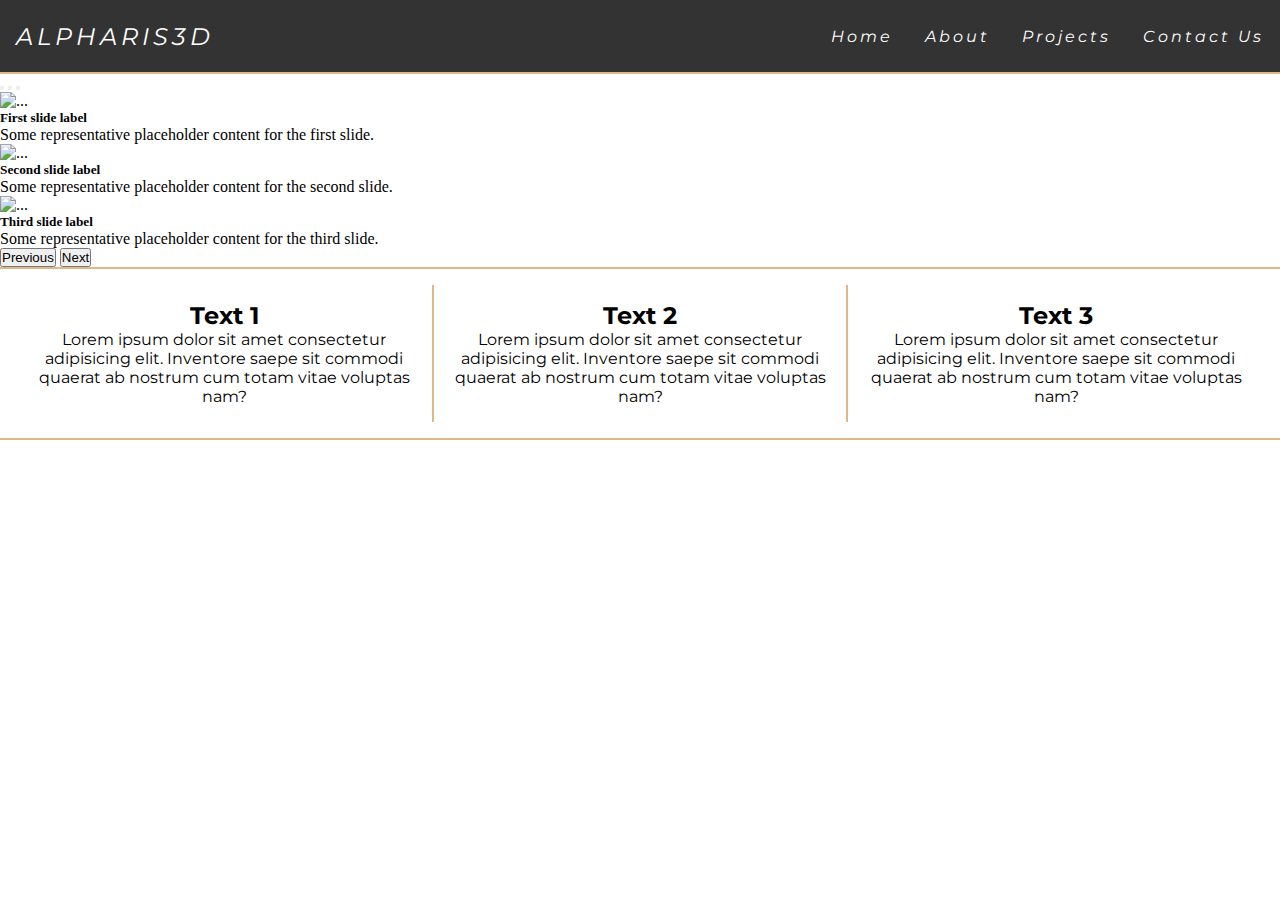
==== index.html @ 26a7f214 "commit4 	modified:   index.html 	modified:   styles.css" ====
<!DOCTYPE html>
<html lang="en">
<head>
    <meta charset="UTF-8">
    <meta name="viewport" content="width=device-width, initial-scale=1, minimum-scale=1">
    <link rel="stylesheet" href="styles.css">
    <link rel="preconnect" href="https://fonts.gstatic.com" crossorigin>
    <link href="https://fonts.googleapis.com/css2?family=Montserrat:ital,wght@0,100;0,200;0,300;0,600;1,100;1,200;1,400;1,600&display=swap" rel="stylesheet">
    <link href="https://cdn.jsdelivr.net/npm/bootstrap@5.0.2/dist/css/bootstrap.min.css" rel="stylesheet" integrity="sha384-EVSTQN3/azprG1Anm3QDgpJLIm9Nao0Yz1ztcQTwFspd3yD65VohhpuuCOmLASjC" crossorigin="anonymous">

    <title>AlphaRis3D</title>
</head>
<body>

<header>
    <nav>
        <a class="logo" href="#">AlphaRis3D</a>

        <div class="mobile-menu">
            <div class="line1"></div>
            <div class="line2"></div>
            <div class="line3"></div>
        </div>
        <ul class="nav-list">
            <li><a href="#">Home</a></li>
            <li><a href="#">About</a></li>
            <li><a href="#">Projects</a></li>
            <li><a href="#">Contact Us</a></li>
        </ul>
    </nav>
</header>

<div class="linha0"></div>
<section class="carousel-box">
<div id="carouselExampleCaptions" class="carousel slide" data-bs-ride="carousel">
  <div class="carousel-indicators">
    <button type="button" data-bs-target="#carouselExampleCaptions" data-bs-slide-to="0" class="active" aria-current="true" aria-label="Slide 1"></button>
    <button type="button" data-bs-target="#carouselExampleCaptions" data-bs-slide-to="1" aria-label="Slide 2"></button>
    <button type="button" data-bs-target="#carouselExampleCaptions" data-bs-slide-to="2" aria-label="Slide 3"></button>
  </div>
  <div class="carousel-inner">
    <div class="carousel-item active">
      <img src="./Images/FL01.png" class="d-block w-100" alt="...">
      <div class="carousel-caption d-none d-md-block">
        <h5>First slide label</h5>
        <p>Some representative placeholder content for the first slide.</p>
      </div>
    </div>
    <div class="carousel-item">
      <img src="./Images/FL05.png" class="d-block w-100" alt="...">
      <div class="carousel-caption d-none d-md-block">
        <h5>Second slide label</h5>
        <p>Some representative placeholder content for the second slide.</p>
      </div>
    </div>
    <div class="carousel-item">
      <img src="./Images/FL15.png" class="d-block w-100" alt="...">
      <div class="carousel-caption d-none d-md-block">
        <h5>Third slide label</h5>
        <p>Some representative placeholder content for the third slide.</p>
      </div>
    </div>
  </div>
  <button class="carousel-control-prev" type="button" data-bs-target="#carouselExampleCaptions" data-bs-slide="prev">
    <span class="carousel-control-prev-icon" aria-hidden="true"></span>
    <span class="visually-hidden">Previous</span>
  </button>
  <button class="carousel-control-next" type="button" data-bs-target="#carouselExampleCaptions" data-bs-slide="next">
    <span class="carousel-control-next-icon" aria-hidden="true"></span>
    <span class="visually-hidden">Next</span>
  </button>
</div>
</section>

<div class="linha"></div>

<section>
  <div class="about-box">
    <div class="about-info">
      <div class="info">
        <h2>Text 1</h2>
        <p>Lorem ipsum dolor sit amet consectetur adipisicing elit. Inventore saepe sit commodi quaerat ab nostrum cum totam vitae voluptas nam?</p>
      </div>
      <div class="info2">
        <h2>Text 2</h2>
        <p>Lorem ipsum dolor sit amet consectetur adipisicing elit. Inventore saepe sit commodi quaerat ab nostrum cum totam vitae voluptas nam?</p>
      </div>
      <div class="info">
        <h2>Text 3</h2>
        <p>Lorem ipsum dolor sit amet consectetur adipisicing elit. Inventore saepe sit commodi quaerat ab nostrum cum totam vitae voluptas nam?</p>
      </div>
    </div>
  </div>
</section>

<div class="linha"></div>




<!-- <script src="./carousel.js"></script> -->
<script src="https://cdn.jsdelivr.net/npm/bootstrap@5.0.2/dist/js/bootstrap.bundle.min.js" integrity="sha384-MrcW6ZMFYlzcLA8Nl+NtUVF0sA7MsXsP1UyJoMp4YLEuNSfAP+JcXn/tWtIaxVXM" crossorigin="anonymous"></script>
<script src="mobile-navbar.js"></script>

</body>
</html>
---- styles.css ----
* {
    margin: 0;
    padding: 0;
    box-sizing: border-box;
}

/* header {
    position: fixed;
    width: 100%;
    z-index: 3;
} */

nav a {
    color: #ffffff;
    text-decoration: none;
    transition: 0.3s;
}

nav a:hover {
    /* opacity: 0.7; */
    color: #deb887;
}

.nav-list a:hover {
    /* text-transform:uppercase; */
    /* border-bottom: #ffffff 3px solid; */
    /* padding-bottom: 2.5vh; */
    transition: 100ms;
    /* color: #c879ec; */
}

.nav-list a:focus {
    color: burlywood;
    border-bottom: #ffffff 3px solid;
    padding-bottom: 2.5vh;
}

.logo {
    font-size: 24px;
    text-transform: uppercase;
    letter-spacing: 4px;
}

nav {
    display: flex;
    justify-content: space-between;
    padding: 1rem;
    align-items: center;
    font-family: 'Montserrat', sans-serif;
    font-style: italic;
    height: 8vh;
    background: #333333;
    /* background: #c97575; */
}

main {
    background: #003366 no-repeat center center;
    background-size: cover;
    height: 100%;

}

/* .carousel-box {
    margin-top: 3rem;
} */
.nav-list {
    list-style: none;
    display: flex;
    margin-bottom: 0rem;
}

.nav-list li {
    letter-spacing: 3px;
    margin-left: 32px;
}

.mobile-menu {
    display: none;
    cursor: pointer;
}

.mobile-menu div {
    width: 32px;
    height: 2px;
    background: #fff;
    margin: 8px;
    transition: 0.3s;
}

.carousel-item img {
    max-height: 75vh;
    object-fit: cover;
  }

/* .about-box {
    display: flex;
} */

.linha0 {
    width: 100%;
    height: 2px;
    background: #DEB887;;
    /* z-index: 10; */
}

.linha {
    width: 100%;
    height: 2px;
    background: #DEB887;;
}

.about-info {
    display: flex;
    margin: 1rem;
    text-align: center;
    font-family: 'Montserrat', sans-serif;
}

.info {
    padding: 1rem;
    border-right: 2px solid #deb88700;
    border-left: 2px solid #deb88700;
}

.info h2 {
    font-size: 1.5rem;
}

.info2 {
    padding: 1rem;
    border-right: 2px solid #DEB887;
    border-left: 2px solid #DEB887;
}

.info2 h2 {
    font-size: 1.5rem;
}

@media (max-width: 780px) {
    body{
        overflow-x: hidden;
    }

    header {
        position: fixed;
        width: 100%;
        z-index: 6;
    }

    .linha0 {
        margin-bottom: 4rem;
        width: 100%;
    }

    .nav-list {
        position: absolute;
        top: 8vh;
        right: 0;
        width: 50vw;
        height: 100vh;
        padding: 0px;
        align-items: center;
        background: #333333;
        flex-direction: column;
        justify-content: space-evenly;
        transform: translateX(100%);
        transition: transform 0.3s ease-in;
        z-index: 3;
    }
    
    .nav-list li {
        margin-left: 0;
        opacity: 0;
    }
    .mobile-menu {
        display: block;
    }

    .about-info {
        display: flex;
        flex-direction: column;
        margin: 1rem;
        text-align: center;
        padding-left: 1rem;
        padding-right: 1rem;
        padding-top: 0;
    }

    .info2 {
        padding: 1rem;
        border: none;
        border-top: 2px solid #DEB887;
        border-bottom: 2px solid #DEB887;;

    }
    
}
    .nav-list.active {
        transform: translateX(0);
    }

@keyframes navLinkFade {
    from {
        opacity: 0;
        transform: translateX(50px);
    }
    to {
        opacity: 1;
        transform: translateX(0);
    }
}

.mobile-menu.active .line1 {
    transform: rotate(-45deg) translate(-8px, 8px);
}
.mobile-menu.active .line2 {
    opacity: 0;
}
.mobile-menu.active .line3 {
    transform: rotate(45deg) translate(-5px, -7px);
}
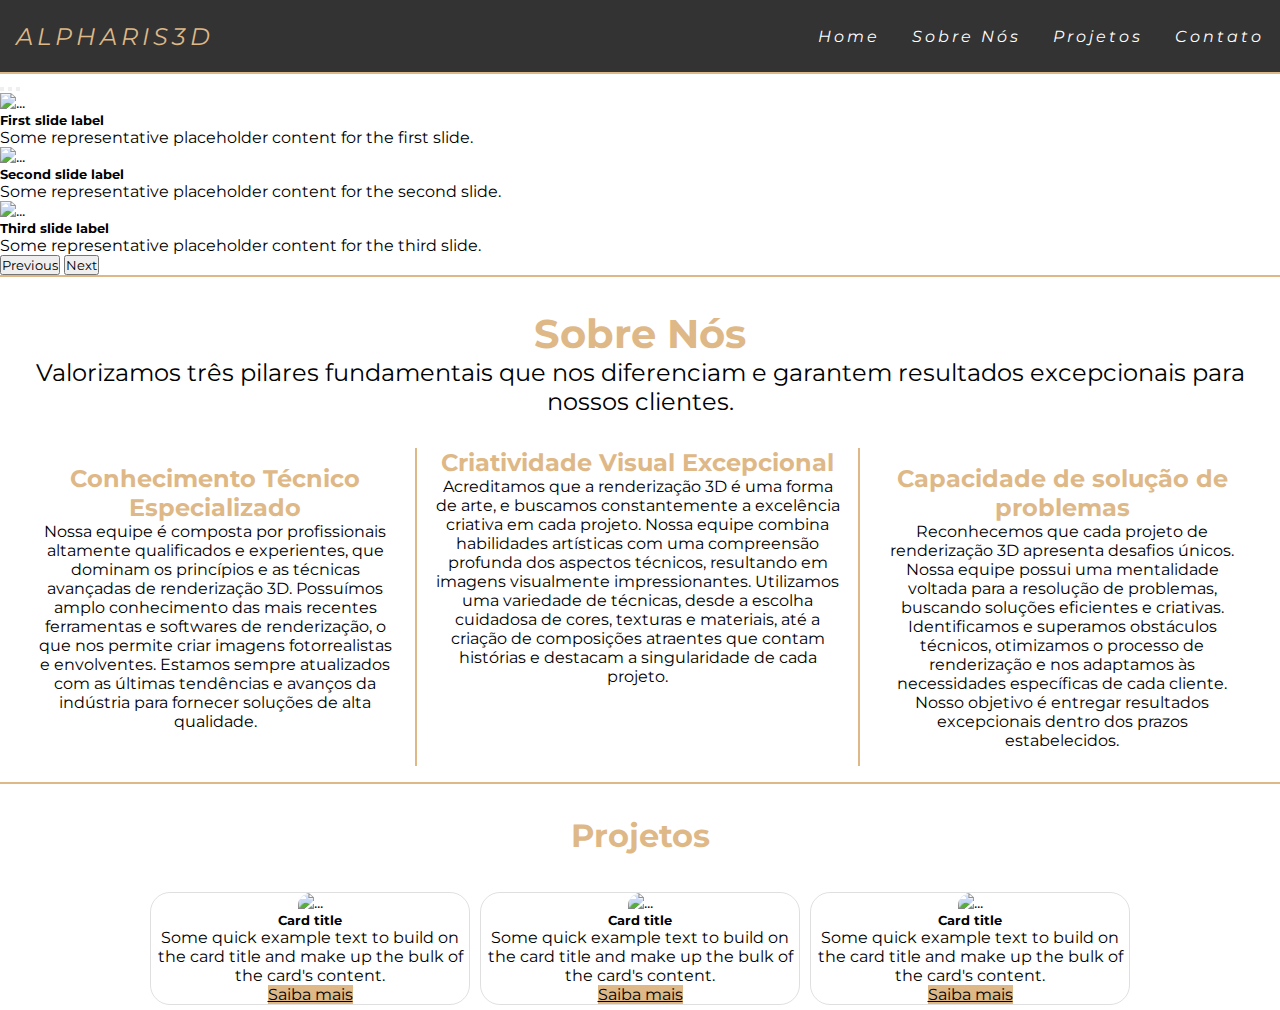
==== commit b39d5a3b: "editando textos e cores - tradução pt-br 	modified:   index.html 	modified:   styles.css" ====
--- a/index.html
+++ b/index.html
@@ -2,7 +2,8 @@
 <html lang="en">
 <head>
     <meta charset="UTF-8">
-    <meta name="viewport" content="width=device-width, initial-scale=1, minimum-scale=1">
+    <!-- <meta name="viewport" content="width=device-width, initial-scale=1, minimum-scale=1"> -->
+    <meta name="viewport" content="width=device-width, initial-scale=1">
     <link rel="stylesheet" href="styles.css">
     <link rel="preconnect" href="https://fonts.gstatic.com" crossorigin>
     <link href="https://fonts.googleapis.com/css2?family=Montserrat:ital,wght@0,100;0,200;0,300;0,600;1,100;1,200;1,400;1,600&display=swap" rel="stylesheet">
@@ -23,9 +24,9 @@
         </div>
         <ul class="nav-list">
             <li><a href="#">Home</a></li>
-            <li><a href="#">About</a></li>
-            <li><a href="#">Projects</a></li>
-            <li><a href="#">Contact Us</a></li>
+            <li><a href="#about-id">Sobre Nós</a></li>
+            <li><a href="#projects-id">Projetos</a></li>
+            <li><a href="#">Contato</a></li>
         </ul>
     </nav>
 </header>
@@ -72,33 +73,73 @@
 </div>
 </section>
 
-<div class="linha"></div>
+<div id="about-id" class="linha"></div>
 
 <section>
+
+  <div  class="about-tittle">
+    <h1>Sobre Nós</h1>
+    <p>Valorizamos três pilares fundamentais que nos diferenciam e garantem resultados excepcionais para nossos clientes.</p>
+  </div>
+
   <div class="about-box">
     <div class="about-info">
       <div class="info">
-        <h2>Text 1</h2>
-        <p>Lorem ipsum dolor sit amet consectetur adipisicing elit. Inventore saepe sit commodi quaerat ab nostrum cum totam vitae voluptas nam?</p>
+        <h2>Conhecimento Técnico Especializado</h2>
+        <p>Nossa equipe é composta por profissionais altamente qualificados e experientes, que dominam os princípios e as técnicas avançadas de renderização 3D. Possuímos amplo conhecimento das mais recentes ferramentas e softwares de renderização, o que nos permite criar imagens fotorrealistas e envolventes. Estamos sempre atualizados com as últimas tendências e avanços da indústria para fornecer soluções de alta qualidade.</p>
       </div>
       <div class="info2">
-        <h2>Text 2</h2>
-        <p>Lorem ipsum dolor sit amet consectetur adipisicing elit. Inventore saepe sit commodi quaerat ab nostrum cum totam vitae voluptas nam?</p>
+        <h2>Criatividade Visual Excepcional</h2>
+        <p>Acreditamos que a renderização 3D é uma forma de arte, e buscamos constantemente a excelência criativa em cada projeto. Nossa equipe combina habilidades artísticas com uma compreensão profunda dos aspectos técnicos, resultando em imagens visualmente impressionantes. Utilizamos uma variedade de técnicas, desde a escolha cuidadosa de cores, texturas e materiais, até a criação de composições atraentes que contam histórias e destacam a singularidade de cada projeto.</p>
       </div>
       <div class="info">
-        <h2>Text 3</h2>
-        <p>Lorem ipsum dolor sit amet consectetur adipisicing elit. Inventore saepe sit commodi quaerat ab nostrum cum totam vitae voluptas nam?</p>
+        <h2>Capacidade de solução de problemas</h2>
+        <p>Reconhecemos que cada projeto de renderização 3D apresenta desafios únicos. Nossa equipe possui uma mentalidade voltada para a resolução de problemas, buscando soluções eficientes e criativas. Identificamos e superamos obstáculos técnicos, otimizamos o processo de renderização e nos adaptamos às necessidades específicas de cada cliente. Nosso objetivo é entregar resultados excepcionais dentro dos prazos estabelecidos.</p>
       </div>
     </div>
   </div>
 </section>
 
-<div class="linha"></div>
+<div id="projects-id" class="linha"></div>
 
+<div class="projects-tittle">
+  <h1>Projetos</h1>
+</div>
 
+  <section>
+    <div class="projects-box">
 
+      <div class="card">
+        <img src="./Images/FL01.png" class="card-img-top" alt="...">
+        <div class="card-body">
+          <h5 class="card-title">Card title</h5>
+          <p class="card-text">Some quick example text to build on the card title and make up the bulk of the card's content.</p>
+          <a href="#projects-id" class="btn btn-primary">Saiba mais</a>
+        </div>
+      </div>
 
-<!-- <script src="./carousel.js"></script> -->
+      <div class="card">
+        <img src="./Images/FL05.png" class="card-img-top" alt="...">
+        <div class="card-body">
+          <h5 class="card-title">Card title</h5>
+          <p class="card-text">Some quick example text to build on the card title and make up the bulk of the card's content.</p>
+          <a href="#projects-id" class="btn btn-primary">Saiba mais</a>
+        </div>
+      </div>
+
+      <div class="card">
+        <img src="./Images/FL15.png" class="card-img-top" alt="...">
+        <div class="card-body">
+          <h5 class="card-title">Card title</h5>
+          <p class="card-text">Some quick example text to build on the card title and make up the bulk of the card's content.</p>
+          <a href="#projects-id" class="btn btn-primary">Saiba mais</a>
+        </div>
+      </div>
+      
+    </div>
+
+  </section>
+
 <script src="https://cdn.jsdelivr.net/npm/bootstrap@5.0.2/dist/js/bootstrap.bundle.min.js" integrity="sha384-MrcW6ZMFYlzcLA8Nl+NtUVF0sA7MsXsP1UyJoMp4YLEuNSfAP+JcXn/tWtIaxVXM" crossorigin="anonymous"></script>
 <script src="mobile-navbar.js"></script>
 
--- a/styles.css
+++ b/styles.css
@@ -2,6 +2,7 @@
     margin: 0;
     padding: 0;
     box-sizing: border-box;
+    font-family: 'Montserrat', sans-serif;
 }
 
 /* header {
@@ -26,6 +27,9 @@
     /* border-bottom: #ffffff 3px solid; */
     /* padding-bottom: 2.5vh; */
     transition: 100ms;
+    color: burlywood;
+    border-bottom: #ffffff 3px solid;
+    padding-bottom: 2.5vh;
     /* color: #c879ec; */
 }
 
@@ -39,6 +43,7 @@
     font-size: 24px;
     text-transform: uppercase;
     letter-spacing: 4px;
+    color: #DEB887;
 }
 
 nav {
@@ -46,7 +51,7 @@
     justify-content: space-between;
     padding: 1rem;
     align-items: center;
-    font-family: 'Montserrat', sans-serif;
+
     font-style: italic;
     height: 8vh;
     background: #333333;
@@ -88,7 +93,7 @@
 }
 
 .carousel-item img {
-    max-height: 75vh;
+    max-height: 90vh;
     object-fit: cover;
   }
 
@@ -109,11 +114,27 @@
     background: #DEB887;;
 }
 
+.about-tittle {
+    text-align: center;
+    margin-top: 2rem;
+    margin-bottom: 2rem;
+}
+
+.about-tittle h1 {
+    font-size: 2.5rem;
+    color: #DEB887;
+}
+
+.about-tittle p {
+    font-size: 1.5rem;
+    padding: 0 15px;
+}
+
 .about-info {
     display: flex;
     margin: 1rem;
     text-align: center;
-    font-family: 'Montserrat', sans-serif;
+
 }
 
 .info {
@@ -124,19 +145,87 @@
 
 .info h2 {
     font-size: 1.5rem;
+    color: #DEB887;
 }
 
 .info2 {
-    padding: 1rem;
+    /* padding: 1rem; para manter igual aos demais */
+    padding: 0 1rem;
     border-right: 2px solid #DEB887;
     border-left: 2px solid #DEB887;
 }
 
 .info2 h2 {
     font-size: 1.5rem;
+    color: #DEB887;
+}
+
+.projects-tittle {
+    text-align: center;
+    margin-top: 2rem;
+    margin-bottom: 2rem;
+    color: #DEB887;
+}
+
+.projects-box {
+    display: flex;
+    justify-content: center;
+}
+
+.projects-box .card {
+    width: 25%;
+    height: 50%;
+    margin: 5px;
+    text-align: center;
+    border: 1px solid rgba(0, 0, 0, .125);
+    border-radius: 1.25rem;
+}
+
+.card img {
+    border-top-left-radius: calc(1.25rem - 1px);
+    border-top-right-radius: calc(1.25rem - 1px);
+}
+
+.card .btn {
+    border: 0px;
+}
+
+.card .btn {
+    color: #000;
+    background-color: #deb887;
+}
+
+.card .btn-primary {
+    color: #000;
+    background-color: #deb887;
+}
+
+.card .btn:focus {
+    color: #ffffff;
+    background-color: #deb887;
+    border: 0px;
+}
+
+.card .btn-primary:focus {
+    color: #ffffff;
+    background-color: #deb887;
+    border: 0px;
+}
+
+.card .btn:focus-visible {
+    color: #ffffff;
+    background-color: #deb887;
+    border: 0px;
+}
+
+.card .btn-primary:hover {
+    color: #ffffff;
+    background-color: #deb887;
+    border: 0px;
 }
 
 @media (max-width: 780px) {
+
     body{
         overflow-x: hidden;
     }
@@ -145,11 +234,37 @@
         position: fixed;
         width: 100%;
         z-index: 6;
+        top: 0;
+        left: 0;
+    }
+
+    .projects-box {
+        display: flex;
+        justify-content: center;
+        flex-direction: column;
+        align-items: center;
+        margin-top: 1rem;
+    }
+
+    .projects-box .card {
+        margin: 5px;
+        width: 95%;
+        border-radius: 1.25rem;
+    }
+
+    .card img {
+        border-top-left-radius: calc(1.25rem - 1px);
+        border-top-right-radius: calc(1.25rem - 1px);
     }
 
     .linha0 {
-        margin-bottom: 4rem;
+        margin-top: 8vh;
         width: 100%;
+        height: 2px;
+    }
+
+    .mobile-menu .line2 {
+        background-color: #DEB887;
     }
 
     .nav-list {
@@ -158,7 +273,10 @@
         right: 0;
         width: 50vw;
         height: 100vh;
-        padding: 0px;
+        padding-left: 0;
+        padding-right: 0px;
+        padding-top: 0rem;
+        padding-bottom: 5rem;
         align-items: center;
         background: #333333;
         flex-direction: column;
@@ -186,12 +304,24 @@
         padding-top: 0;
     }
 
+    .about-info h2 {
+        font-size: 1.7rem;
+    }
+
+    .about-info p {
+        font-size: 1.2rem;
+    }
+
+    .about-tittle h1{
+        font-size: 3rem;
+
+    }
+
     .info2 {
         padding: 1rem;
         border: none;
         border-top: 2px solid #DEB887;
         border-bottom: 2px solid #DEB887;;
-
     }
     
 }
@@ -212,11 +342,13 @@
 
 .mobile-menu.active .line1 {
     transform: rotate(-45deg) translate(-8px, 8px);
+    background: #DEB887;
 }
 .mobile-menu.active .line2 {
     opacity: 0;
 }
 .mobile-menu.active .line3 {
     transform: rotate(45deg) translate(-5px, -7px);
-}
-
+    background: #DEB887;
+}
+
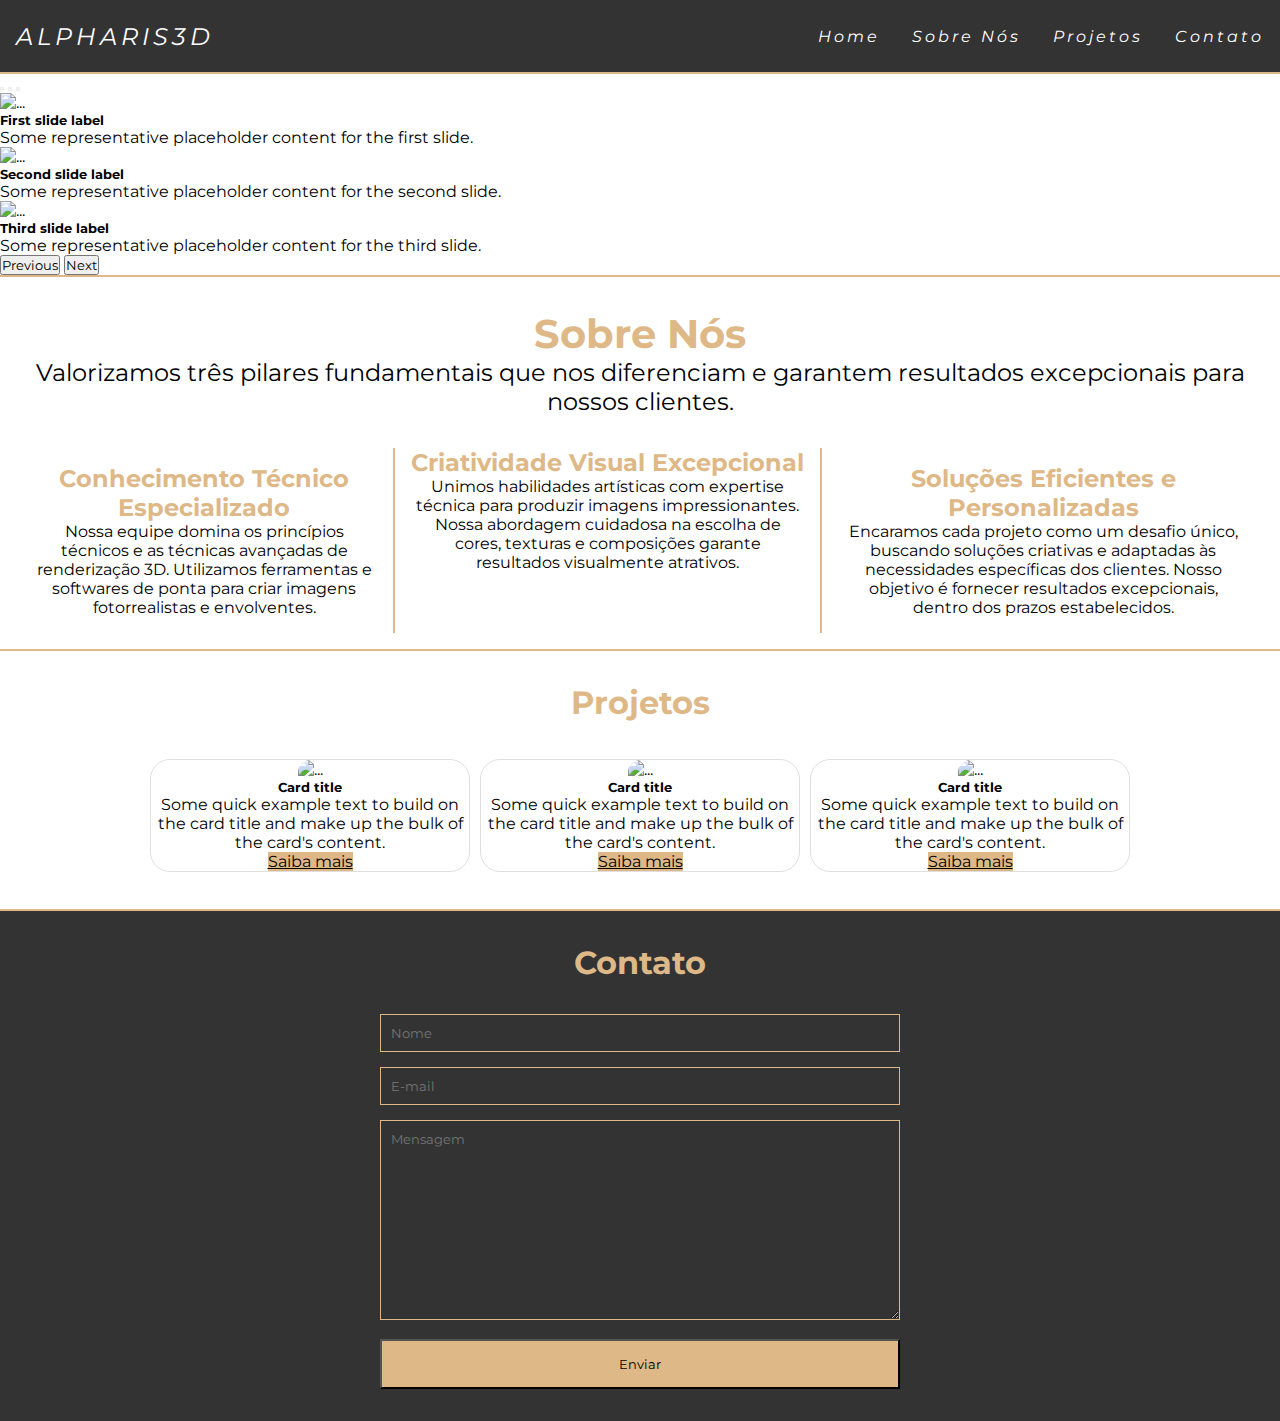
==== commit e75ce373: "Versão com formulário de contato completo! 	modified:   index.html 	modified:   styles.css" ====
--- a/index.html
+++ b/index.html
@@ -26,7 +26,7 @@
             <li><a href="#">Home</a></li>
             <li><a href="#about-id">Sobre Nós</a></li>
             <li><a href="#projects-id">Projetos</a></li>
-            <li><a href="#">Contato</a></li>
+            <li><a href="#contato-id">Contato</a></li>
         </ul>
     </nav>
 </header>
@@ -86,15 +86,15 @@
     <div class="about-info">
       <div class="info">
         <h2>Conhecimento Técnico Especializado</h2>
-        <p>Nossa equipe é composta por profissionais altamente qualificados e experientes, que dominam os princípios e as técnicas avançadas de renderização 3D. Possuímos amplo conhecimento das mais recentes ferramentas e softwares de renderização, o que nos permite criar imagens fotorrealistas e envolventes. Estamos sempre atualizados com as últimas tendências e avanços da indústria para fornecer soluções de alta qualidade.</p>
+        <p>Nossa equipe domina os princípios técnicos e as técnicas avançadas de renderização 3D. Utilizamos ferramentas e softwares de ponta para criar imagens fotorrealistas e envolventes.</p>
       </div>
       <div class="info2">
         <h2>Criatividade Visual Excepcional</h2>
-        <p>Acreditamos que a renderização 3D é uma forma de arte, e buscamos constantemente a excelência criativa em cada projeto. Nossa equipe combina habilidades artísticas com uma compreensão profunda dos aspectos técnicos, resultando em imagens visualmente impressionantes. Utilizamos uma variedade de técnicas, desde a escolha cuidadosa de cores, texturas e materiais, até a criação de composições atraentes que contam histórias e destacam a singularidade de cada projeto.</p>
+        <p>Unimos habilidades artísticas com expertise técnica para produzir imagens impressionantes. Nossa abordagem cuidadosa na escolha de cores, texturas e composições garante resultados visualmente atrativos.</p>
       </div>
       <div class="info">
-        <h2>Capacidade de solução de problemas</h2>
-        <p>Reconhecemos que cada projeto de renderização 3D apresenta desafios únicos. Nossa equipe possui uma mentalidade voltada para a resolução de problemas, buscando soluções eficientes e criativas. Identificamos e superamos obstáculos técnicos, otimizamos o processo de renderização e nos adaptamos às necessidades específicas de cada cliente. Nosso objetivo é entregar resultados excepcionais dentro dos prazos estabelecidos.</p>
+        <h2>Soluções Eficientes e Personalizadas</h2>
+        <p>Encaramos cada projeto como um desafio único, buscando soluções criativas e adaptadas às necessidades específicas dos clientes. Nosso objetivo é fornecer resultados excepcionais, dentro dos prazos estabelecidos.</p>
       </div>
     </div>
   </div>
@@ -140,6 +140,46 @@
 
   </section>
 
+
+
+
+
+  <section class="form-area">
+
+    <div id="contato-id" class="linha"></div>
+
+    <div class="form-tittle">
+      <h1>Contato</h1>
+    </div>
+
+    <div class="form-box">
+      
+      <form
+    action="https://formspree.io/f/moqoaegb"
+    method="POST">
+    <div class="text-name">
+      <label>
+        <input type="text" name="name" placeholder="Nome" maxlength="60">
+      </label>
+    </div>
+    <div class="text-name">
+    <label>
+      <input type="email" name="email" placeholder="E-mail">
+    </label>
+    <label>
+    </div>
+    <div class="text-name">
+      <textarea name="message" placeholder="Mensagem"></textarea>
+    </label>
+  </div>
+    <!-- your other form fields go here -->
+    <div>
+    <button type="submit">Enviar</button>
+  </div>
+  </form>
+  </div>
+  </section>
+
 <script src="https://cdn.jsdelivr.net/npm/bootstrap@5.0.2/dist/js/bootstrap.bundle.min.js" integrity="sha384-MrcW6ZMFYlzcLA8Nl+NtUVF0sA7MsXsP1UyJoMp4YLEuNSfAP+JcXn/tWtIaxVXM" crossorigin="anonymous"></script>
 <script src="mobile-navbar.js"></script>
 
--- a/styles.css
+++ b/styles.css
@@ -43,7 +43,6 @@
     font-size: 24px;
     text-transform: uppercase;
     letter-spacing: 4px;
-    color: #DEB887;
 }
 
 nav {
@@ -62,7 +61,6 @@
     background: #003366 no-repeat center center;
     background-size: cover;
     height: 100%;
-
 }
 
 /* .carousel-box {
@@ -170,6 +168,7 @@
 .projects-box {
     display: flex;
     justify-content: center;
+    margin-bottom: 2rem;
 }
 
 .projects-box .card {
@@ -222,6 +221,72 @@
     color: #ffffff;
     background-color: #deb887;
     border: 0px;
+}
+
+.form-tittle {
+    text-align: center;
+    margin-top: 2rem;
+    margin-bottom: 2rem;
+    color: #DEB887;
+}
+
+.form-box {
+    display: flex;
+    justify-content: center;
+
+}
+
+form {
+    max-width: 520px;
+    text-align: center;
+}
+
+form input {
+    width: 520px;
+    background: transparent;
+    border: 1px solid #DEB887;
+    padding: 10px;
+    color: #fff;
+}
+
+form textarea {
+    width: 520px;
+    height: 200px;
+    max-height: 300px;
+    min-height: 200px;
+    background: transparent;
+    border: 1px solid #DEB887;
+    padding: 10px;
+    color: #fff;
+}
+
+form button {
+    width: 520px;
+    background-color: #DEB887;
+    margin-bottom: 2rem;
+    height: 50px;
+}
+
+form button:visited {
+    background-color: #DEB887;
+}
+
+form button:hover {
+    background-color: transparent;
+    color: #fff;
+}
+
+.text-name {
+    margin-bottom: 15px;
+}
+
+form label {
+    display: block;
+    background: transparent;
+}
+
+.form-area {
+    background-color: #333333;
 }
 
 @media (max-width: 780px) {
@@ -236,6 +301,10 @@
         z-index: 6;
         top: 0;
         left: 0;
+    }
+
+    .projects-tittle h1{
+        font-size: 2rem;
     }
 
     .projects-box {
@@ -309,12 +378,16 @@
     }
 
     .about-info p {
-        font-size: 1.2rem;
-    }
-
-    .about-tittle h1{
-        font-size: 3rem;
-
+        font-size: 1rem;
+    }
+
+    .about-tittle h1 {
+        font-size: 2rem;
+    }
+
+    .about-tittle p {
+        padding: 1rem;
+        font-size: 1rem;
     }
 
     .info2 {
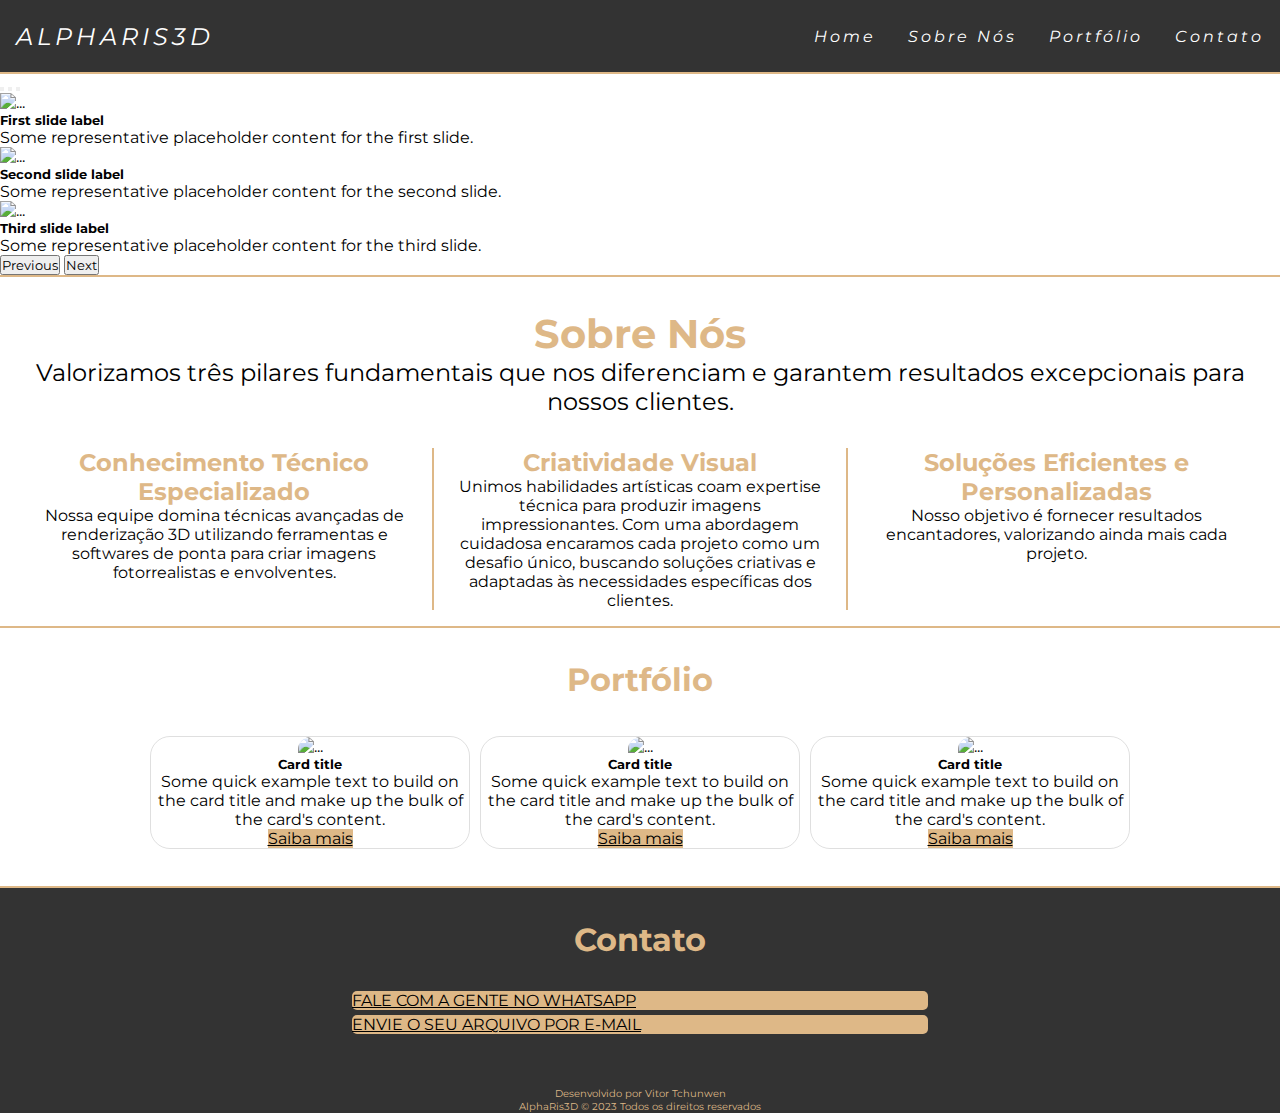
==== commit 3072cd0e: "Adicionando botão de contato 	new file:   Images/ARP02.png 	new file:   Images/F01.png 	new file:   " ====
--- a/index.html
+++ b/index.html
@@ -25,8 +25,8 @@
         <ul class="nav-list">
             <li><a href="#">Home</a></li>
             <li><a href="#about-id">Sobre Nós</a></li>
-            <li><a href="#projects-id">Projetos</a></li>
-            <li><a href="#contato-id">Contato</a></li>
+            <li><a href="#projects-id">Portfólio</a></li>
+            <li><a href="#contacts-id">Contato</a></li>
         </ul>
     </nav>
 </header>
@@ -86,15 +86,15 @@
     <div class="about-info">
       <div class="info">
         <h2>Conhecimento Técnico Especializado</h2>
-        <p>Nossa equipe domina os princípios técnicos e as técnicas avançadas de renderização 3D. Utilizamos ferramentas e softwares de ponta para criar imagens fotorrealistas e envolventes.</p>
+        <p>Nossa equipe domina técnicas avançadas de renderização 3D utilizando ferramentas e softwares de ponta para criar imagens fotorrealistas e envolventes.</p>
       </div>
       <div class="info2">
-        <h2>Criatividade Visual Excepcional</h2>
-        <p>Unimos habilidades artísticas com expertise técnica para produzir imagens impressionantes. Nossa abordagem cuidadosa na escolha de cores, texturas e composições garante resultados visualmente atrativos.</p>
+        <h2>Criatividade Visual</h2>
+        <p>Unimos habilidades artísticas coam expertise técnica para produzir imagens impressionantes. Com uma abordagem cuidadosa encaramos cada projeto como um desafio único, buscando soluções criativas e adaptadas às necessidades específicas dos clientes.</p>
       </div>
       <div class="info">
         <h2>Soluções Eficientes e Personalizadas</h2>
-        <p>Encaramos cada projeto como um desafio único, buscando soluções criativas e adaptadas às necessidades específicas dos clientes. Nosso objetivo é fornecer resultados excepcionais, dentro dos prazos estabelecidos.</p>
+        <p>Nosso objetivo é fornecer resultados encantadores, valorizando ainda mais cada projeto.</p>
       </div>
     </div>
   </div>
@@ -103,7 +103,7 @@
 <div id="projects-id" class="linha"></div>
 
 <div class="projects-tittle">
-  <h1>Projetos</h1>
+  <h1>Portfólio</h1>
 </div>
 
   <section>
@@ -140,11 +140,34 @@
 
   </section>
 
-
-
-
-
-  <section class="form-area">
+<footer>
+
+  <div id="contacts-id" class="linha"></div>
+
+  <div class="contact-tittle">
+    <h1>Contato</h1>
+  </div>
+
+  <div class="contact-area">
+  <div class="contact-box">
+    <a href="#projects-id" class="btn btn-primary">FALE COM A GENTE NO WHATSAPP</a>
+    <a href="#projects-id" class="btn btn-primary">ENVIE O SEU ARQUIVO POR E-MAIL</a>
+  </div>
+
+  <div class="copyright">
+    <p>Desenvolvido por Vitor Tchunwen</p>
+    <p>AlphaRis3D © 2023 Todos os direitos reservados</p>
+  </div>
+</div>
+
+
+</footer>
+
+
+
+
+
+  <!-- <section class="form-area">
 
     <div id="contato-id" class="linha"></div>
 
@@ -159,26 +182,26 @@
     method="POST">
     <div class="text-name">
       <label>
-        <input type="text" name="name" placeholder="Nome" maxlength="60">
+        <input type="text" name="Nome" placeholder="Nome" maxlength="60">
       </label>
     </div>
     <div class="text-name">
     <label>
-      <input type="email" name="email" placeholder="E-mail">
+      <input type="email" name="Email" placeholder="E-mail">
     </label>
     <label>
     </div>
     <div class="text-name">
-      <textarea name="message" placeholder="Mensagem"></textarea>
+      <textarea name="Mensagem" placeholder="Mensagem"></textarea>
     </label>
-  </div>
+  </div> -->
     <!-- your other form fields go here -->
-    <div>
+    <!-- <div>
     <button type="submit">Enviar</button>
   </div>
   </form>
   </div>
-  </section>
+  </section> -->
 
 <script src="https://cdn.jsdelivr.net/npm/bootstrap@5.0.2/dist/js/bootstrap.bundle.min.js" integrity="sha384-MrcW6ZMFYlzcLA8Nl+NtUVF0sA7MsXsP1UyJoMp4YLEuNSfAP+JcXn/tWtIaxVXM" crossorigin="anonymous"></script>
 <script src="mobile-navbar.js"></script>
--- a/styles.css
+++ b/styles.css
@@ -3,6 +3,7 @@
     padding: 0;
     box-sizing: border-box;
     font-family: 'Montserrat', sans-serif;
+    scroll-behavior: smooth;
 }
 
 /* header {
@@ -132,13 +133,13 @@
     display: flex;
     margin: 1rem;
     text-align: center;
-
 }
 
 .info {
-    padding: 1rem;
+    padding: 0 1rem 0 1rem;
     border-right: 2px solid #deb88700;
     border-left: 2px solid #deb88700;
+    width: 50%;
 }
 
 .info h2 {
@@ -147,10 +148,11 @@
 }
 
 .info2 {
-    /* padding: 1rem; para manter igual aos demais */
+    padding: 1rem; 
     padding: 0 1rem;
     border-right: 2px solid #DEB887;
     border-left: 2px solid #DEB887;
+    width: 50%;
 }
 
 .info2 h2 {
@@ -289,6 +291,56 @@
     background-color: #333333;
 }
 
+footer {
+    background-color: #333333;
+}
+
+.contact-tittle {
+    text-align: center;
+    margin-top: 2rem;
+    margin-bottom: 2rem;
+    color: #DEB887;
+}
+
+.contact-area {
+    display: flex;
+    justify-content: center;
+    width: 100%;
+    flex-direction: column;
+}
+
+.contact-box {
+    display: flex;
+    flex-direction: column;
+    width: 100%;
+    align-self: center;
+    align-items: center;
+}
+
+.contact-box .btn-primary {
+    width: 45%;
+    margin-bottom: 5px;
+    border-radius: 5px;
+    background-color: #DEB887;
+    color: #000;
+    border: none;
+}
+
+.contact-box .btn-primary:hover {
+    margin-bottom: 5px;
+    border-radius: 5px;
+    background-color: #DEB887;
+    color: #000;
+    border: none;
+}
+
+.copyright {
+    margin-top: 3rem;
+    text-align: center;
+    color: #DEB887;
+    font-size: 10px;
+}
+
 @media (max-width: 780px) {
 
     body{
@@ -301,6 +353,25 @@
         z-index: 6;
         top: 0;
         left: 0;
+    }
+
+    :target {
+        scroll-margin-top: 3rem;
+      }
+
+    .contact-box {
+        display: flex;
+        flex-direction: column;
+        width: 100%;
+    }
+
+    .contact-box .btn-primary {
+        width: 90%;
+        margin-bottom: 5px;
+        border-radius: 5px;
+        background-color: #DEB887;
+        color: #000;
+        border: none;
     }
 
     .projects-tittle h1{
@@ -379,28 +450,67 @@
 
     .about-info p {
         font-size: 1rem;
+        margin-bottom: -1.5rem;
+        text-align: justify;
     }
 
     .about-tittle h1 {
         font-size: 2rem;
+        margin-bottom: -1rem;
     }
 
     .about-tittle p {
         padding: 1rem;
         font-size: 1rem;
+        display: none;
+    }
+
+    .about-box {
+        margin-bottom: 4rem;
+    }
+
+    .info {
+        width: 100%;
+        padding: 1rem;
     }
 
     .info2 {
         padding: 1rem;
         border: none;
-        border-top: 2px solid #DEB887;
-        border-bottom: 2px solid #DEB887;;
+        width: 100%;
+        /* border-top: 2px solid #DEB887;
+        border-bottom: 2px solid #DEB887;; */
+    }
+
+    .info h2 {
+        display: none;
+    }
+
+    .info2 h2 {
+        display: none;
+    }
+
+    form {
+        max-width: 100vw;
+    }
+
+    form input {
+        width: 92vw;
+    }
+    
+    form textarea {
+        width: 92vw;
+    }
+
+    form button {
+        width: 92vw;
     }
     
 }
     .nav-list.active {
         transform: translateX(0);
     }
+
 
 @keyframes navLinkFade {
     from {
